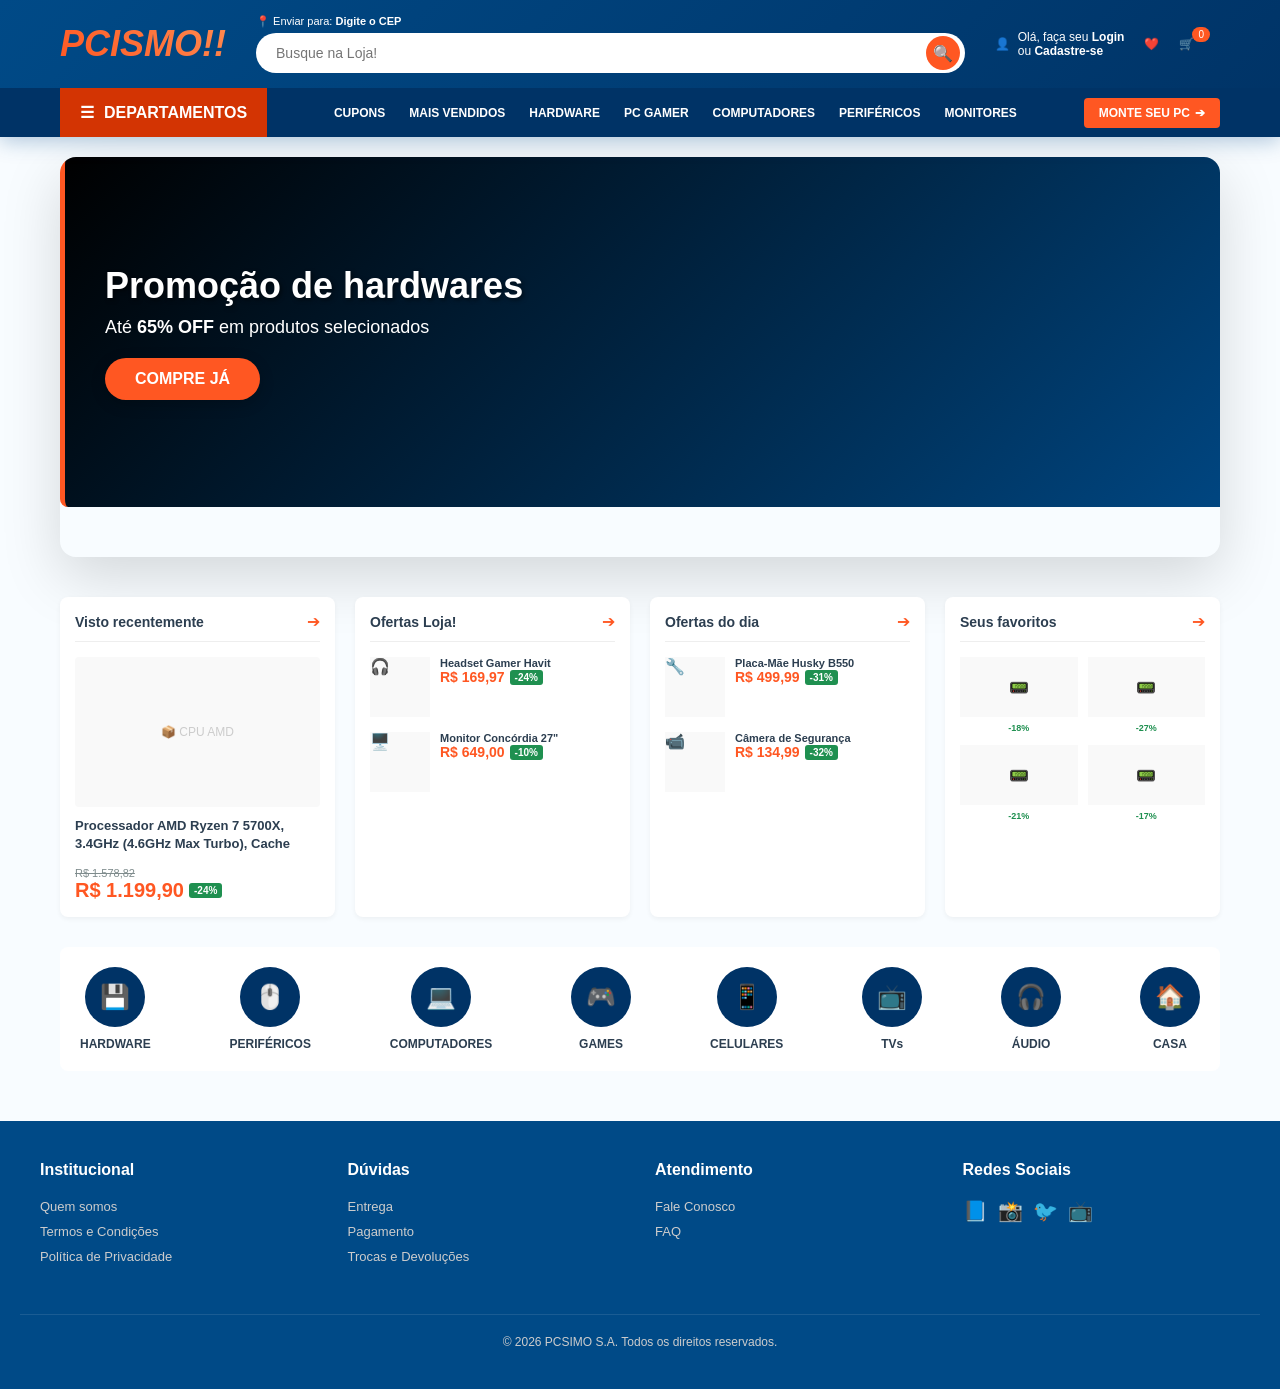
==== index.html @ 818007b2 "Organização de arrquivos nas pastas" ====
<!DOCTYPE html>
<html lang="pt-br">
<head>
    <meta charset="UTF-8">
    <meta name="viewport" content="width=device-width, initial-scale=1.0">
    <title> Loja PCISMO!|E-commerce de Tecnologia</title>
    <style>
    :root {
           --primary-red: #b81a05;
           --secondary-orange: #ff5722;
           --primary-blue: #004a87; 
           --dark-blue: #003366;
           --background-gray: #f8fcff;
           --white: #ffffff;
           --text-dark: #2c3e50;
           --text-light: #7f8c8d;
}

        * {
            margin: 0;
            padding: 0;
            box-sizing: border-box;
            font-family: Arial, sans-serif;
        }

        body {
            background-color: var(--background-gray);
            color: var(--text-dark);
        }

        header {
            background: linear-gradient(135deg, var(--primary-blue), var(--dark-blue));
            color: white;
            width: 100%;
            position: sticky; 
            top: 0;            
            z-index: 1000;    
            box-shadow: 0 4px 20px rgba(0,74,135,0.3);
            .top-bar {
            max-width: 1200px;
            margin: 0 auto;
            padding: 15px 20px;
            display: flex;
            align-items: center;
            justify-content: space-between;
        }

        .logo {
         font-size: 36px !important;  
         font-weight: 900;            
         font-style: italic;
         background: linear-gradient(45deg, var(--secondary-orange), #ff8a50);
         -webkit-background-clip: text;
         -webkit-text-fill-color: transparent;
         background-clip: text;
         text-shadow: none;
         text-decoration: none;
         flex-shrink: 0;
        }
        }

        .logo span {
            color: var(--secondary-orange);
        }

        .search-container {
            flex-grow: 1;
            margin: 0 30px;
            position: relative;
        }

        .cep-selector {
            font-size: 11px;
            margin-bottom: 5px;
            display: flex;
            align-items: center;
            gap: 5px;
        }

        .search-bar {
            width: 100%;
            height: 40px;
            border-radius: 20px;
            border: none;
            padding: 0 50px 0 20px;
            font-size: 14px;
        }

        .search-icon {
            position: absolute;
            right: 5px;
            bottom: 3px;
            background-color: var(--secondary-orange);
            width: 34px;
            height: 34px;
            border-radius: 50%;
            display: flex;
            align-items: center;
            justify-content: center;
            cursor: pointer;
        }

        .user-area {
            display: flex;
            align-items: center;
            gap: 20px;
        }

        .user-item {
            display: flex;
            align-items: center;
            gap: 8px;
            text-decoration: none;
            color: var(--white);
            font-size: 12px;
        }

        .user-item i {
            font-size: 20px;
        }

        .cart-badge {
            background-color: var(--secondary-orange);
            color: white;
            font-size: 10px;
            padding: 2px 6px;
            border-radius: 10px;
            position: relative;
            top: -10px;
            left: -10px;
        }

        /* NAVBAR */
        .navbar {
            background-color: var(--dark-blue);
            width: 100%;
        }

        .nav-content {
            max-width: 1200px;
            margin: 0 auto;
            display: flex;
            align-items: center;
            justify-content: space-between;
            padding: 0 20px;
        }

        .nav-links {
            display: flex;
            list-style: none;
            align-items: center;
        }

        .nav-links li a {
            color: var(--white);
            text-decoration: none;
            font-size: 12px;
            font-weight: bold;
            padding: 15px 12px;
            display: block;
            text-transform: uppercase;
        }

        .nav-links li a:hover {
            background-color: rgba(255, 255, 255, 0.1);
        }

        .btn-departments {
            background-color: #d33403;
            padding: 15px 20px;
            font-weight: bold;
            display: flex;
            align-items: center;
            gap: 10px;
            cursor: pointer;
        }

        .monte-pc {
            background-color: var(--secondary-orange);
            padding: 8px 15px;
            border-radius: 4px;
            font-size: 12px;
            font-weight: bold;
            color: white;
            text-decoration: none;
            display: flex;
            align-items: center;
            gap: 5px;
        }

        /* MAIN CONTENT */
        main {
            max-width: 1200px;
            margin: 20px auto;
            padding: 0 20px;
        }

        .hero-section {
        margin-bottom: 40px;
        border-radius: 16px;
        overflow: hidden;
        box-shadow: 0 20px 60px rgba(0,0,0,0.15);
        }

        .carousel-container {
        display: flex;
        width: calc(100% * 6 / 2);
        gap: 20px;
        height: 400px;
        animation: slideInfinite 30s infinite cubic-bezier(0.25, 0.46, 0.45, 0.94);
        }

       @keyframes slideInfinite {
       0%, 5% { transform: translateX(0); }
       25%, 30% { transform: translateX(-16.66%); }
       50%, 55% { transform: translateX(-33.33%); }
       75%, 80% { transform: translateX(-50%); }
       95%, 100% { transform: translateX(0); }
        }
        .banner {
            min-width: calc(50% - 10px);
            height: 350px;
            border-radius: 8px;
            overflow: hidden;
            position: relative;
            background-size: cover;
            background-position: center;
            display: flex;
            flex-direction: column;
            justify-content: center;
            padding: 40px;
            color: white;
            transition: transform 0.3s;
        }

        .banner:hover {
            transform: scale(1.01);
        }

        .banner-left {
            background: linear-gradient(135deg, #000000 0%, #0060b1 100%);
            border-left: 5px solid var(--secondary-orange);
        }

        .banner-right {
            background: linear-gradient(135deg, #004a87 0%, #000000 100%);
            border-left: 5px solid var(--white);
        }

        .banner-ninja {
            background: linear-gradient(135deg, #ff6500 0%, #ff8c00 100%);
        }

        .banner h2 {
            font-size: 36px;
            margin-bottom: 10px;
            text-shadow: 2px 2px 4px rgba(0, 0, 0, 0.5);
        }

        .banner p {
            font-size: 18px;
            margin-bottom: 20px;
        }

        .btn-banner {
            background-color: var(--secondary-orange);
            color: white;
            padding: 12px 30px;
            border-radius: 25px;
            text-decoration: none;
            font-weight: bold;
            width: fit-content;
            box-shadow: 0 4px 15px rgba(0, 0, 0, 0.2);
        }

        /* PRODUCT GRID */
        .product-grid {
            display: grid;
            grid-template-columns: repeat(4, 1fr);
            gap: 20px;
            margin-bottom: 30px;
        }

        .product-card {
            background-color: var(--white);
            border-radius: 8px;
            padding: 15px;
            box-shadow: 0 2px 5px rgba(0, 0, 0, 0.05);
            display: flex;
            flex-direction: column;
        }

        .card-header {
            display: flex;
            justify-content: space-between;
            align-items: center;
            margin-bottom: 15px;
            border-bottom: 1px solid #eee;
            padding-bottom: 10px;
        }

        .card-header h3 {
            font-size: 14px;
            color: var(--text-dark);
            font-weight: bold;
        }

        .product-img {
            width: 100%;
            height: 150px;
            background-color: #f9f9f9;
            margin-bottom: 10px;
            display: flex;
            align-items: center;
            justify-content: center;
            font-size: 12px;
            color: #ccc;
            border-radius: 4px;
        }

        .product-info h4 {
            font-size: 13px;
            margin-bottom: 10px;
            height: 40px;
            overflow: hidden;
            line-height: 1.4;
        }

        .price-container {
            margin-top: auto;
        }

        .old-price {
            font-size: 11px;
            color: var(--text-light);
            text-decoration: line-through;
        }

        .price {
            color: var(--secondary-orange);
            font-size: 20px;
            font-weight: bold;
            display: flex;
            align-items: center;
            gap: 5px;
        }

        .discount-tag {
            background-color: #1f9050;
            color: white;
            font-size: 10px;
            padding: 2px 5px;
            border-radius: 3px;
        }

        .grid-internal {
            display: grid;
            grid-template-columns: 1fr 1fr;
            gap: 10px;
        }

        .grid-item {
            text-align: center;
        }

        .grid-item img {
            width: 100%;
            height: 60px;
            background: #f9f9f9;
            object-fit: contain;
        }

        .grid-item .mini-discount {
            font-size: 9px;
            color: #1f9050;
            font-weight: bold;
        }

        /* CATEGORIES */
        .categories-nav {
            display: flex;
            justify-content: space-between;
            margin-bottom: 40px;
            background: white;
            padding: 20px;
            border-radius: 8px;
        }

        /* FOOTER */
        footer {
            background-color: var(--primary-blue);
            color: white;
            padding: 40px 20px;
            margin-top: 50px;
        }

        .footer-content {
            max-width: 1200px;
            margin: 0 auto;
            display: grid;
            grid-template-columns: repeat(4, 1fr);
            gap: 30px;
        }

        .footer-section h4 {
            margin-bottom: 20px;
            font-size: 16px;
        }

        .footer-section ul {
            list-style: none;
        }

        .footer-section ul li {
            margin-bottom: 10px;
            font-size: 13px;
        }

        .footer-section ul li a {
            color: #ccc;
            text-decoration: none;
        }

        .footer-bottom {
            text-align: center;
            margin-top: 40px;
            padding-top: 20px;
            border-top: 1px solid rgba(255, 255, 255, 0.1);
            font-size: 12px;
            color: #ccc;
        }

        .category-item {
            display: flex;
            flex-direction: column;
            align-items: center;
            gap: 10px;
            text-decoration: none;
            color: var(--text-dark);
            font-size: 12px;
            font-weight: bold;
        }

        .category-icon {
            width: 60px;
            height: 60px;
            background-color: var(--dark-blue);
            border-radius: 50%;
            display: flex;
            align-items: center;
            justify-content: center;
            color: white;
            font-size: 24px;
        }

        .icon-placeholder::before {
            content: '🔍';
        }

        .icon-user::before {
            content: '👤';
        }

        .icon-heart::before {
            content: '❤️';
        }

        .icon-cart::before {
            content: '🛒';
        }

        .icon-menu::before {
            content: '☰';
        }

        .icon-arrow::before {
            content: '➔';
        }
    </style>
</head>

<body>
    <header>
        <div class="top-bar"> <a href="#" class="logo">PCISMO!<span>!</span></a>
            <div class="search-container">
                <div class="cep-selector"> <span>📍 Enviar para: <b>Digite o CEP</b></span> </div> <input type="text"
                    class="search-bar" placeholder="Busque na Loja!">
                <div class="search-icon"> <span class="icon-placeholder"></span> </div>
            </div>
            <div class="user-area"> <a href="login.html" class="user-item"> <span class="icon-user"></span>
                    <div> <span>Olá, faça seu <b>Login</b></span><br> <span>ou <b>Cadastre-se</b></span> </div>
                </a> <a href="#" class="user-item"><span class="icon-heart"></span></a> <a href="#" class="user-item">
                    <span class="icon-cart"></span> <span class="cart-badge">0</span> </a> </div>
        </div>
        <nav class="navbar">
            <div class="nav-content">
                <div class="btn-departments"> <span class="icon-menu"></span> DEPARTAMENTOS </div>
                <ul class="nav-links">
                    <li><a href="#">CUPONS</a></li>
                    <li><a href="#">MAIS VENDIDOS</a></li>
                    <li><a href="#">HARDWARE</a></li>
                    <li><a href="#">PC GAMER</a></li>
                    <li><a href="#">COMPUTADORES</a></li>
                    <li><a href="#">PERIFÉRICOS</a></li>
                    <li><a href="#">MONITORES</a></li>
                </ul> <a href="#" class="monte-pc"> MONTE SEU PC <span class="icon-arrow"></span> </a>
            </div>
        </nav>
    </header>
    <main> <!-- HERO SECTION -->
        <section class="hero-section">
            <div class="carousel-container">
                <div class="banner banner-left">
                    <h2>Promoção de hardwares</h2>
                    <p>Até <b>65% OFF</b> em produtos selecionados</p> <a href="#" class="btn-banner">COMPRE JÁ</a>
                </div>
                <div class="banner banner-right">
                    <h2> Os melhores preços são aqui!</h2>
                    <p>exclusivos em nosso site!</p> <a href="#" class="btn-banner"
                        style="background-color: var(--primary-blue);">COMPRAR NA PRÉ-VENDA</a>
                </div>
                <div class="banner banner-ninja">
                    <h2>FESTIVAL DE CUPONS</h2>
                    <p>Vem resgatar os melhores descontos</p> <a href="#" class="btn-banner"
                        style="background-color: var(--primary-blue);">VEM RESGATAR</a>
                </div>
            </div>
        </section> <!-- PRODUCT GRID -->
        <section class="product-grid"> <!-- Card 1: Visto recentemente -->
            <div class="product-card">
                <div class="card-header">
                    <h3>Visto recentemente</h3> <span class="icon-arrow" style="color: var(--secondary-orange);"></span>
                </div>
                <div class="product-img">📦 CPU AMD</div>
                <div class="product-info">
                    <h4>Processador AMD Ryzen 7 5700X, 3.4GHz (4.6GHz Max Turbo), Cache 36MB, AM4</h4>
                    <div class="price-container">
                        <div class="old-price">R$ 1.578,82</div>
                        <div class="price">R$ 1.199,90 <span class="discount-tag">-24%</span></div>
                    </div>
                </div>
            </div> <!-- Card 2: Ofertas Loja! -->
            <div class="product-card">
                <div class="card-header">
                    <h3>Ofertas Loja!</h3> <span class="icon-arrow" style="color: var(--secondary-orange);"></span>
                </div>
                <div style="display: flex; gap: 10px; margin-bottom: 15px;">
                    <div style="width: 60px; height: 60px; background: #f9f9f9;">🎧</div>
                    <div>
                        <h4 style="font-size: 11px; margin: 0;">Headset Gamer Havit</h4>
                        <div class="price" style="font-size: 14px;">R$ 169,97 <span class="discount-tag">-24%</span>
                        </div>
                    </div>
                </div>
                <div style="display: flex; gap: 10px;">
                    <div style="width: 60px; height: 60px; background: #f9f9f9;">🖥️</div>
                    <div>
                        <h4 style="font-size: 11px; margin: 0;">Monitor Concórdia 27"</h4>
                        <div class="price" style="font-size: 14px;">R$ 649,00 <span class="discount-tag">-10%</span>
                        </div>
                    </div>
                </div>
            </div> <!-- Card 3: Ofertas do dia -->
            <div class="product-card">
                <div class="card-header">
                    <h3>Ofertas do dia</h3> <span class="icon-arrow" style="color: var(--secondary-orange);"></span>
                </div>
                <div style="display: flex; gap: 10px; margin-bottom: 15px;">
                    <div style="width: 60px; height: 60px; background: #f9f9f9;">🔧</div>
                    <div>
                        <h4 style="font-size: 11px; margin: 0;">Placa-Mãe Husky B550</h4>
                        <div class="price" style="font-size: 14px;">R$ 499,99 <span class="discount-tag">-31%</span>
                        </div>
                    </div>
                </div>
                <div style="display: flex; gap: 10px;">
                    <div style="width: 60px; height: 60px; background: #f9f9f9;">📹</div>
                    <div>
                        <h4 style="font-size: 11px; margin: 0;">Câmera de Segurança</h4>
                        <div class="price" style="font-size: 14px;">R$ 134,99 <span class="discount-tag">-32%</span>
                        </div>
                    </div>
                </div>
            </div> <!-- Card 4: Mais vendidos em Placa de Vídeo -->
            <div class="product-card">
                <div class="card-header">
                    <h3>Seus favoritos</h3> <span class="icon-arrow" style="color: var(--secondary-orange);"></span>
                </div>
                <div class="grid-internal">
                    <div class="grid-item">
                        <div
                            style="background: #f9f9f9; height: 60px; display: flex; align-items: center; justify-content: center;">
                            📟</div> <span class="mini-discount">-18%</span>
                    </div>
                    <div class="grid-item">
                        <div
                            style="background: #f9f9f9; height: 60px; display: flex; align-items: center; justify-content: center;">
                            📟</div> <span class="mini-discount">-27%</span>
                    </div>
                    <div class="grid-item">
                        <div
                            style="background: #f9f9f9; height: 60px; display: flex; align-items: center; justify-content: center;">
                            📟</div> <span class="mini-discount">-21%</span>
                    </div>
                    <div class="grid-item">
                        <div
                            style="background: #f9f9f9; height: 60px; display: flex; align-items: center; justify-content: center;">
                            📟</div> <span class="mini-discount">-17%</span>
                    </div>
                </div>
            </div>
        </section> <!-- CATEGORIES NAV -->
        <section class="categories-nav"> <a href="#" class="category-item">
                <div class="category-icon">💾</div> <span>HARDWARE</span>
            </a> <a href="#" class="category-item">
                <div class="category-icon">🖱️</div> <span>PERIFÉRICOS</span>
            </a> <a href="#" class="category-item">
                <div class="category-icon">💻</div> <span>COMPUTADORES</span>
            </a> <a href="#" class="category-item">
                <div class="category-icon">🎮</div> <span>GAMES</span>
            </a> <a href="#" class="category-item">
                <div class="category-icon">📱</div> <span>CELULARES</span>
            </a> <a href="#" class="category-item">
                <div class="category-icon">📺</div> <span>TVs</span>
            </a> <a href="#" class="category-item">
                <div class="category-icon">🎧</div> <span>ÁUDIO</span>
            </a> <a href="#" class="category-item">
                <div class="category-icon">🏠</div> <span>CASA</span>
            </a> </section>
    </main>
    <footer>
        <div class="footer-content">
            <div class="footer-section">
                <h4>Institucional</h4>
                <ul>
                    <li><a href="#">Quem somos</a></li>
                    <li><a href="#">Termos e Condições</a></li>
                    <li><a href="#">Política de Privacidade</a></li>
                </ul>
            </div>
            <div class="footer-section">
                <h4>Dúvidas</h4>
                <ul>
                    <li><a href="#">Entrega</a></li>
                    <li><a href="#">Pagamento</a></li>
                    <li><a href="#">Trocas e Devoluções</a></li>
                </ul>
            </div>
            <div class="footer-section">
                <h4>Atendimento</h4>
                <ul>
                    <li><a href="#">Fale Conosco</a></li>
                    <li><a href="#">FAQ</a></li>
                </ul>
            </div>
            <div class="footer-section">
                <h4>Redes Sociais</h4>
                <div style="display: flex; gap: 10px; font-size: 20px;"> <span>📘</span> <span>📸</span> <span>🐦</span>
                    <span>📺</span> </div>
            </div>
        </div>
        <div class="footer-bottom"> &copy; 2026 PCSIMO S.A. Todos os direitos reservados. </div>
    </footer>
</body>

</html>
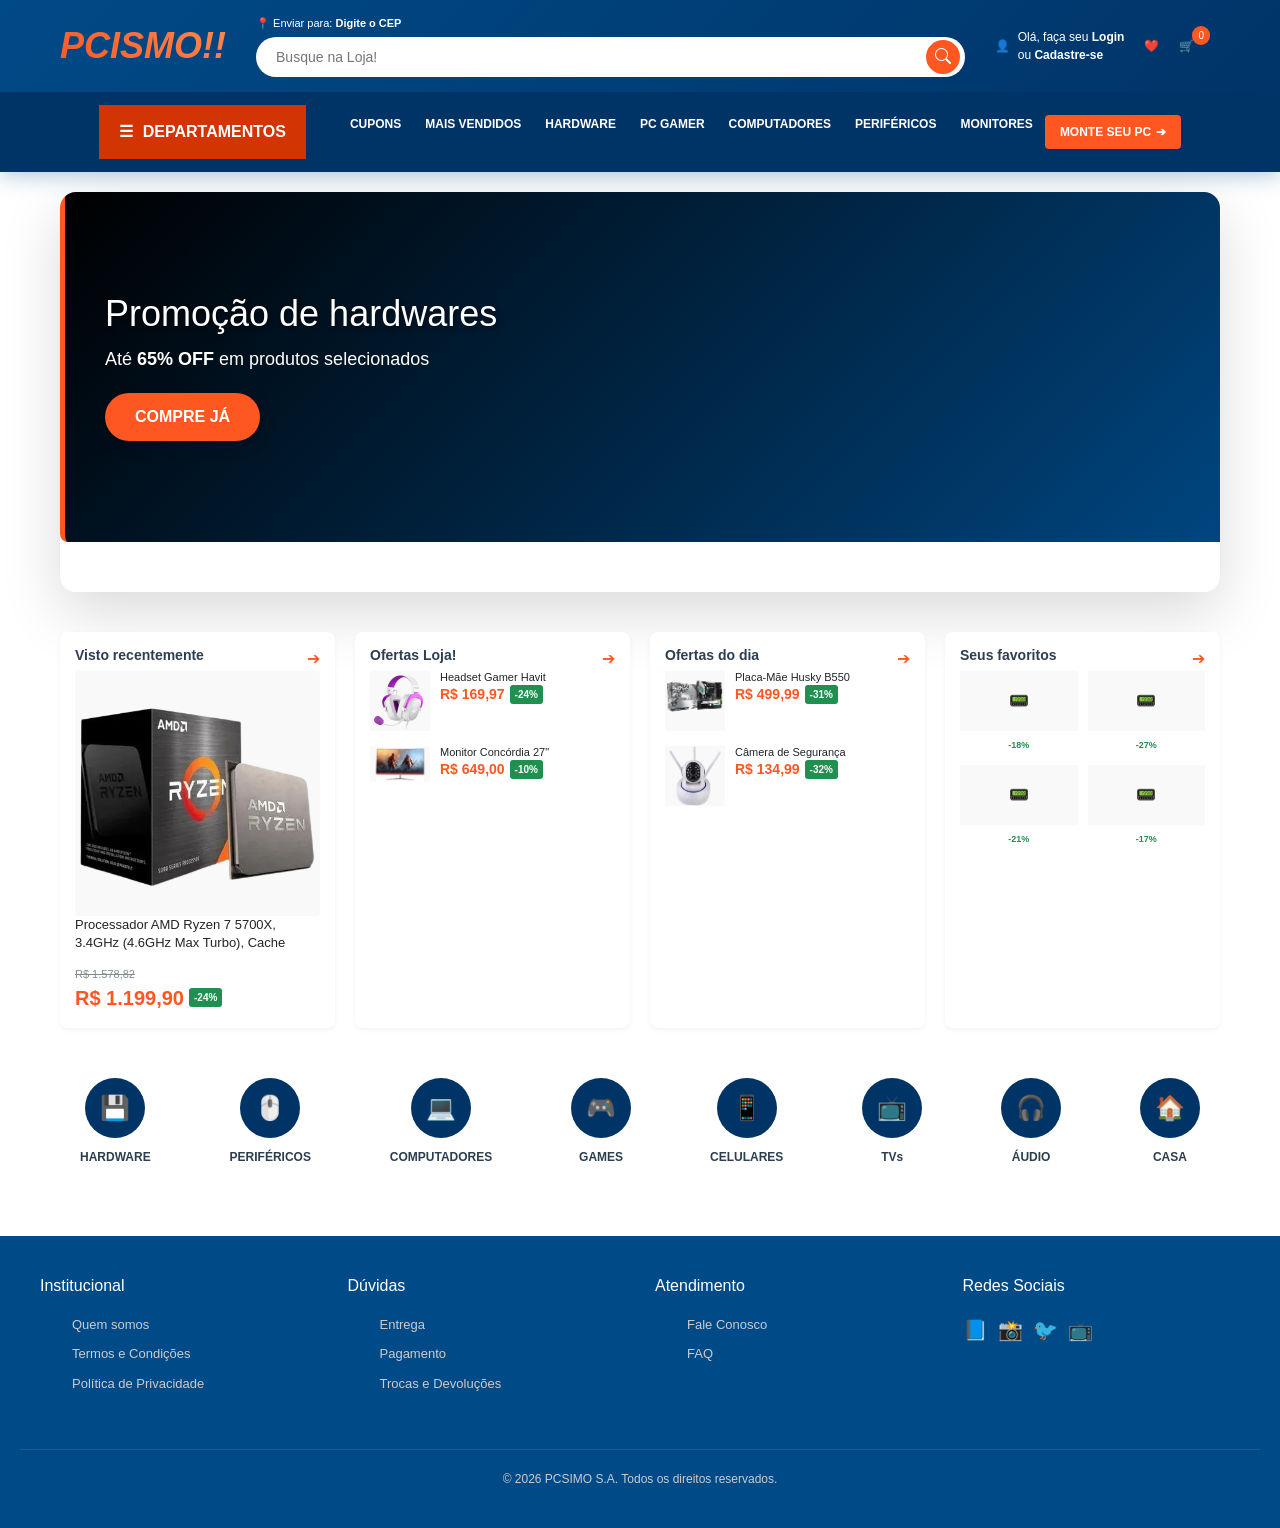
==== commit c7944d4b: "Removi os códigos CSS de dentro do HTML e coloquei em um aquivo próprio, adcionei imagens e ícones. " ====
--- a/index.html
+++ b/index.html
@@ -1,482 +1,14 @@
 <!DOCTYPE html>
 <html lang="pt-br">
+
 <head>
     <meta charset="UTF-8">
     <meta name="viewport" content="width=device-width, initial-scale=1.0">
     <title> Loja PCISMO!|E-commerce de Tecnologia</title>
-    <style>
-    :root {
-           --primary-red: #b81a05;
-           --secondary-orange: #ff5722;
-           --primary-blue: #004a87; 
-           --dark-blue: #003366;
-           --background-gray: #f8fcff;
-           --white: #ffffff;
-           --text-dark: #2c3e50;
-           --text-light: #7f8c8d;
-}
-
-        * {
-            margin: 0;
-            padding: 0;
-            box-sizing: border-box;
-            font-family: Arial, sans-serif;
-        }
-
-        body {
-            background-color: var(--background-gray);
-            color: var(--text-dark);
-        }
-
-        header {
-            background: linear-gradient(135deg, var(--primary-blue), var(--dark-blue));
-            color: white;
-            width: 100%;
-            position: sticky; 
-            top: 0;            
-            z-index: 1000;    
-            box-shadow: 0 4px 20px rgba(0,74,135,0.3);
-            .top-bar {
-            max-width: 1200px;
-            margin: 0 auto;
-            padding: 15px 20px;
-            display: flex;
-            align-items: center;
-            justify-content: space-between;
-        }
-
-        .logo {
-         font-size: 36px !important;  
-         font-weight: 900;            
-         font-style: italic;
-         background: linear-gradient(45deg, var(--secondary-orange), #ff8a50);
-         -webkit-background-clip: text;
-         -webkit-text-fill-color: transparent;
-         background-clip: text;
-         text-shadow: none;
-         text-decoration: none;
-         flex-shrink: 0;
-        }
-        }
-
-        .logo span {
-            color: var(--secondary-orange);
-        }
-
-        .search-container {
-            flex-grow: 1;
-            margin: 0 30px;
-            position: relative;
-        }
-
-        .cep-selector {
-            font-size: 11px;
-            margin-bottom: 5px;
-            display: flex;
-            align-items: center;
-            gap: 5px;
-        }
-
-        .search-bar {
-            width: 100%;
-            height: 40px;
-            border-radius: 20px;
-            border: none;
-            padding: 0 50px 0 20px;
-            font-size: 14px;
-        }
-
-        .search-icon {
-            position: absolute;
-            right: 5px;
-            bottom: 3px;
-            background-color: var(--secondary-orange);
-            width: 34px;
-            height: 34px;
-            border-radius: 50%;
-            display: flex;
-            align-items: center;
-            justify-content: center;
-            cursor: pointer;
-        }
-
-        .user-area {
-            display: flex;
-            align-items: center;
-            gap: 20px;
-        }
-
-        .user-item {
-            display: flex;
-            align-items: center;
-            gap: 8px;
-            text-decoration: none;
-            color: var(--white);
-            font-size: 12px;
-        }
-
-        .user-item i {
-            font-size: 20px;
-        }
-
-        .cart-badge {
-            background-color: var(--secondary-orange);
-            color: white;
-            font-size: 10px;
-            padding: 2px 6px;
-            border-radius: 10px;
-            position: relative;
-            top: -10px;
-            left: -10px;
-        }
-
-        /* NAVBAR */
-        .navbar {
-            background-color: var(--dark-blue);
-            width: 100%;
-        }
-
-        .nav-content {
-            max-width: 1200px;
-            margin: 0 auto;
-            display: flex;
-            align-items: center;
-            justify-content: space-between;
-            padding: 0 20px;
-        }
-
-        .nav-links {
-            display: flex;
-            list-style: none;
-            align-items: center;
-        }
-
-        .nav-links li a {
-            color: var(--white);
-            text-decoration: none;
-            font-size: 12px;
-            font-weight: bold;
-            padding: 15px 12px;
-            display: block;
-            text-transform: uppercase;
-        }
-
-        .nav-links li a:hover {
-            background-color: rgba(255, 255, 255, 0.1);
-        }
-
-        .btn-departments {
-            background-color: #d33403;
-            padding: 15px 20px;
-            font-weight: bold;
-            display: flex;
-            align-items: center;
-            gap: 10px;
-            cursor: pointer;
-        }
-
-        .monte-pc {
-            background-color: var(--secondary-orange);
-            padding: 8px 15px;
-            border-radius: 4px;
-            font-size: 12px;
-            font-weight: bold;
-            color: white;
-            text-decoration: none;
-            display: flex;
-            align-items: center;
-            gap: 5px;
-        }
-
-        /* MAIN CONTENT */
-        main {
-            max-width: 1200px;
-            margin: 20px auto;
-            padding: 0 20px;
-        }
-
-        .hero-section {
-        margin-bottom: 40px;
-        border-radius: 16px;
-        overflow: hidden;
-        box-shadow: 0 20px 60px rgba(0,0,0,0.15);
-        }
-
-        .carousel-container {
-        display: flex;
-        width: calc(100% * 6 / 2);
-        gap: 20px;
-        height: 400px;
-        animation: slideInfinite 30s infinite cubic-bezier(0.25, 0.46, 0.45, 0.94);
-        }
-
-       @keyframes slideInfinite {
-       0%, 5% { transform: translateX(0); }
-       25%, 30% { transform: translateX(-16.66%); }
-       50%, 55% { transform: translateX(-33.33%); }
-       75%, 80% { transform: translateX(-50%); }
-       95%, 100% { transform: translateX(0); }
-        }
-        .banner {
-            min-width: calc(50% - 10px);
-            height: 350px;
-            border-radius: 8px;
-            overflow: hidden;
-            position: relative;
-            background-size: cover;
-            background-position: center;
-            display: flex;
-            flex-direction: column;
-            justify-content: center;
-            padding: 40px;
-            color: white;
-            transition: transform 0.3s;
-        }
-
-        .banner:hover {
-            transform: scale(1.01);
-        }
-
-        .banner-left {
-            background: linear-gradient(135deg, #000000 0%, #0060b1 100%);
-            border-left: 5px solid var(--secondary-orange);
-        }
-
-        .banner-right {
-            background: linear-gradient(135deg, #004a87 0%, #000000 100%);
-            border-left: 5px solid var(--white);
-        }
-
-        .banner-ninja {
-            background: linear-gradient(135deg, #ff6500 0%, #ff8c00 100%);
-        }
-
-        .banner h2 {
-            font-size: 36px;
-            margin-bottom: 10px;
-            text-shadow: 2px 2px 4px rgba(0, 0, 0, 0.5);
-        }
-
-        .banner p {
-            font-size: 18px;
-            margin-bottom: 20px;
-        }
-
-        .btn-banner {
-            background-color: var(--secondary-orange);
-            color: white;
-            padding: 12px 30px;
-            border-radius: 25px;
-            text-decoration: none;
-            font-weight: bold;
-            width: fit-content;
-            box-shadow: 0 4px 15px rgba(0, 0, 0, 0.2);
-        }
-
-        /* PRODUCT GRID */
-        .product-grid {
-            display: grid;
-            grid-template-columns: repeat(4, 1fr);
-            gap: 20px;
-            margin-bottom: 30px;
-        }
-
-        .product-card {
-            background-color: var(--white);
-            border-radius: 8px;
-            padding: 15px;
-            box-shadow: 0 2px 5px rgba(0, 0, 0, 0.05);
-            display: flex;
-            flex-direction: column;
-        }
-
-        .card-header {
-            display: flex;
-            justify-content: space-between;
-            align-items: center;
-            margin-bottom: 15px;
-            border-bottom: 1px solid #eee;
-            padding-bottom: 10px;
-        }
-
-        .card-header h3 {
-            font-size: 14px;
-            color: var(--text-dark);
-            font-weight: bold;
-        }
-
-        .product-img {
-            width: 100%;
-            height: 150px;
-            background-color: #f9f9f9;
-            margin-bottom: 10px;
-            display: flex;
-            align-items: center;
-            justify-content: center;
-            font-size: 12px;
-            color: #ccc;
-            border-radius: 4px;
-        }
-
-        .product-info h4 {
-            font-size: 13px;
-            margin-bottom: 10px;
-            height: 40px;
-            overflow: hidden;
-            line-height: 1.4;
-        }
-
-        .price-container {
-            margin-top: auto;
-        }
-
-        .old-price {
-            font-size: 11px;
-            color: var(--text-light);
-            text-decoration: line-through;
-        }
-
-        .price {
-            color: var(--secondary-orange);
-            font-size: 20px;
-            font-weight: bold;
-            display: flex;
-            align-items: center;
-            gap: 5px;
-        }
-
-        .discount-tag {
-            background-color: #1f9050;
-            color: white;
-            font-size: 10px;
-            padding: 2px 5px;
-            border-radius: 3px;
-        }
-
-        .grid-internal {
-            display: grid;
-            grid-template-columns: 1fr 1fr;
-            gap: 10px;
-        }
-
-        .grid-item {
-            text-align: center;
-        }
-
-        .grid-item img {
-            width: 100%;
-            height: 60px;
-            background: #f9f9f9;
-            object-fit: contain;
-        }
-
-        .grid-item .mini-discount {
-            font-size: 9px;
-            color: #1f9050;
-            font-weight: bold;
-        }
-
-        /* CATEGORIES */
-        .categories-nav {
-            display: flex;
-            justify-content: space-between;
-            margin-bottom: 40px;
-            background: white;
-            padding: 20px;
-            border-radius: 8px;
-        }
-
-        /* FOOTER */
-        footer {
-            background-color: var(--primary-blue);
-            color: white;
-            padding: 40px 20px;
-            margin-top: 50px;
-        }
-
-        .footer-content {
-            max-width: 1200px;
-            margin: 0 auto;
-            display: grid;
-            grid-template-columns: repeat(4, 1fr);
-            gap: 30px;
-        }
-
-        .footer-section h4 {
-            margin-bottom: 20px;
-            font-size: 16px;
-        }
-
-        .footer-section ul {
-            list-style: none;
-        }
-
-        .footer-section ul li {
-            margin-bottom: 10px;
-            font-size: 13px;
-        }
-
-        .footer-section ul li a {
-            color: #ccc;
-            text-decoration: none;
-        }
-
-        .footer-bottom {
-            text-align: center;
-            margin-top: 40px;
-            padding-top: 20px;
-            border-top: 1px solid rgba(255, 255, 255, 0.1);
-            font-size: 12px;
-            color: #ccc;
-        }
-
-        .category-item {
-            display: flex;
-            flex-direction: column;
-            align-items: center;
-            gap: 10px;
-            text-decoration: none;
-            color: var(--text-dark);
-            font-size: 12px;
-            font-weight: bold;
-        }
-
-        .category-icon {
-            width: 60px;
-            height: 60px;
-            background-color: var(--dark-blue);
-            border-radius: 50%;
-            display: flex;
-            align-items: center;
-            justify-content: center;
-            color: white;
-            font-size: 24px;
-        }
-
-        .icon-placeholder::before {
-            content: '🔍';
-        }
-
-        .icon-user::before {
-            content: '👤';
-        }
-
-        .icon-heart::before {
-            content: '❤️';
-        }
-
-        .icon-cart::before {
-            content: '🛒';
-        }
-
-        .icon-menu::before {
-            content: '☰';
-        }
-
-        .icon-arrow::before {
-            content: '➔';
-        }
-    </style>
+    <link rel="stylesheet" href="CSS/estilo.css">
+    <link rel="stylesheet" href="https://cdn.jsdelivr.net/npm/bootstrap-icons@1.11.3/font/bootstrap-icons.min.css">
+    <link href="https://cdn.jsdelivr.net/npm/bootstrap@5.3.8/dist/css/bootstrap.min.css" rel="stylesheet"
+        integrity="sha384-sRIl4kxILFvY47J16cr9ZwB07vP4J8+LH7qKQnuqkuIAvNWLzeN8tE5YBujZqJLB" crossorigin="anonymous">
 </head>
 
 <body>
@@ -485,9 +17,9 @@
             <div class="search-container">
                 <div class="cep-selector"> <span>📍 Enviar para: <b>Digite o CEP</b></span> </div> <input type="text"
                     class="search-bar" placeholder="Busque na Loja!">
-                <div class="search-icon"> <span class="icon-placeholder"></span> </div>
-            </div>
-            <div class="user-area"> <a href="login.html" class="user-item"> <span class="icon-user"></span>
+                <div class="search-icon"> <i class="bi bi-search"></i> </div>
+            </div>
+            <div class="user-area"> <a href="/pages/login.html" class="user-item"> <span class="icon-user"></span>
                     <div> <span>Olá, faça seu <b>Login</b></span><br> <span>ou <b>Cadastre-se</b></span> </div>
                 </a> <a href="#" class="user-item"><span class="icon-heart"></span></a> <a href="#" class="user-item">
                     <span class="icon-cart"></span> <span class="cart-badge">0</span> </a> </div>
@@ -531,7 +63,9 @@
                 <div class="card-header">
                     <h3>Visto recentemente</h3> <span class="icon-arrow" style="color: var(--secondary-orange);"></span>
                 </div>
-                <div class="product-img">📦 CPU AMD</div>
+                <div class="product-img">
+                    <img src="./MEDIA/Processador.webp" />
+                </div>
                 <div class="product-info">
                     <h4>Processador AMD Ryzen 7 5700X, 3.4GHz (4.6GHz Max Turbo), Cache 36MB, AM4</h4>
                     <div class="price-container">
@@ -545,7 +79,9 @@
                     <h3>Ofertas Loja!</h3> <span class="icon-arrow" style="color: var(--secondary-orange);"></span>
                 </div>
                 <div style="display: flex; gap: 10px; margin-bottom: 15px;">
-                    <div style="width: 60px; height: 60px; background: #f9f9f9;">🎧</div>
+                    <div style="width: 60px; background: #f9f9f9;">
+                        <img class="item-img" src="/MEDIA/Headset Havit.webp" />
+                    </div>
                     <div>
                         <h4 style="font-size: 11px; margin: 0;">Headset Gamer Havit</h4>
                         <div class="price" style="font-size: 14px;">R$ 169,97 <span class="discount-tag">-24%</span>
@@ -553,7 +89,9 @@
                     </div>
                 </div>
                 <div style="display: flex; gap: 10px;">
-                    <div style="width: 60px; height: 60px; background: #f9f9f9;">🖥️</div>
+                    <div style="width: 60px; background: #f9f9f9;">
+                        <img class="item-img" src="/MEDIA/Monitor Concordia.png" />
+                    </div>
                     <div>
                         <h4 style="font-size: 11px; margin: 0;">Monitor Concórdia 27"</h4>
                         <div class="price" style="font-size: 14px;">R$ 649,00 <span class="discount-tag">-10%</span>
@@ -566,7 +104,9 @@
                     <h3>Ofertas do dia</h3> <span class="icon-arrow" style="color: var(--secondary-orange);"></span>
                 </div>
                 <div style="display: flex; gap: 10px; margin-bottom: 15px;">
-                    <div style="width: 60px; height: 60px; background: #f9f9f9;">🔧</div>
+                    <div style="width: 60px; height: 60px; background: #f9f9f9;">
+                         <img class="item-img" src="/MEDIA/Placa mãe.webp" />
+                    </div>
                     <div>
                         <h4 style="font-size: 11px; margin: 0;">Placa-Mãe Husky B550</h4>
                         <div class="price" style="font-size: 14px;">R$ 499,99 <span class="discount-tag">-31%</span>
@@ -574,7 +114,9 @@
                     </div>
                 </div>
                 <div style="display: flex; gap: 10px;">
-                    <div style="width: 60px; height: 60px; background: #f9f9f9;">📹</div>
+                    <div style="width: 60px; height: 60px; background: #f9f9f9;">
+                        <img class="item-img" src="/MEDIA/camera de segurança.avif" />
+                    </div>
                     <div>
                         <h4 style="font-size: 11px; margin: 0;">Câmera de Segurança</h4>
                         <div class="price" style="font-size: 14px;">R$ 134,99 <span class="discount-tag">-32%</span>
@@ -656,11 +198,15 @@
             <div class="footer-section">
                 <h4>Redes Sociais</h4>
                 <div style="display: flex; gap: 10px; font-size: 20px;"> <span>📘</span> <span>📸</span> <span>🐦</span>
-                    <span>📺</span> </div>
+                    <span>📺</span>
+                </div>
             </div>
         </div>
         <div class="footer-bottom"> &copy; 2026 PCSIMO S.A. Todos os direitos reservados. </div>
     </footer>
+    <script src="https://cdn.jsdelivr.net/npm/bootstrap@5.3.8/dist/js/bootstrap.bundle.min.js"
+        integrity="sha384-FKyoEForCGlyvwx9Hj09JcYn3nv7wiPVlz7YYwJrWVcXK/BmnVDxM+D2scQbITxI"
+        crossorigin="anonymous"></script>
 </body>
 
 </html>
--- a/CSS/estilo.css
+++ b/CSS/estilo.css
@@ -0,0 +1,501 @@
+:root {
+    --primary-red: #b81a05;
+    --secondary-orange: #ff5722;
+    --primary-blue: #004a87;
+    --dark-blue: #003366;
+    --background-gray: #f8fcff;
+    --white: #ffffff;
+    --text-dark: #2c3e50;
+    --text-light: #7f8c8d;
+}
+
+* {
+    margin: 0;
+    padding: 0;
+    box-sizing: border-box;
+    font-family: Arial, sans-serif;
+}
+
+body {
+    background-color: var(--background-gray);
+    color: var(--text-dark);
+}
+
+header {
+    background: linear-gradient(135deg, var(--primary-blue), var(--dark-blue));
+    color: white;
+    width: 100%;
+    position: sticky;
+    top: 0;
+    z-index: 1000;
+    box-shadow: 0 4px 20px rgba(0, 74, 135, 0.3);
+
+    .top-bar {
+        max-width: 1200px;
+        margin: 0 auto;
+        padding: 15px 20px;
+        display: flex;
+        align-items: center;
+        justify-content: space-between;
+    }
+
+    .logo {
+        font-size: 36px !important;
+        font-weight: 900;
+        font-style: italic;
+        background: linear-gradient(45deg, var(--secondary-orange), #ff8a50);
+        -webkit-background-clip: text;
+        -webkit-text-fill-color: transparent;
+        background-clip: text;
+        text-shadow: none;
+        text-decoration: none;
+        flex-shrink: 0;
+    }
+}
+
+.logo span {
+    color: var(--secondary-orange);
+}
+
+.search-container {
+    flex-grow: 1;
+    margin: 0 30px;
+    position: relative;
+}
+
+.cep-selector {
+    font-size: 11px;
+    margin-bottom: 5px;
+    display: flex;
+    align-items: center;
+    gap: 5px;
+}
+
+.search-bar {
+    width: 100%;
+    height: 40px;
+    border-radius: 20px;
+    border: none;
+    padding: 0 50px 0 20px;
+    font-size: 14px;
+}
+
+.search-icon {
+    position: absolute;
+    right: 5px;
+    bottom: 3px;
+    background-color: var(--secondary-orange);
+    width: 34px;
+    height: 34px;
+    border-radius: 50%;
+    display: flex;
+    align-items: center;
+    justify-content: center;
+    cursor: pointer;
+}
+
+.user-area {
+    display: flex;
+    align-items: center;
+    gap: 20px;
+}
+
+.user-item {
+    display: flex;
+    align-items: center;
+    gap: 8px;
+    text-decoration: none;
+    color: var(--white);
+    font-size: 12px;
+}
+
+.user-item i {
+    font-size: 20px;
+}
+
+.cart-badge {
+    background-color: var(--secondary-orange);
+    color: white;
+    font-size: 10px;
+    padding: 2px 6px;
+    border-radius: 10px;
+    position: relative;
+    top: -10px;
+    left: -10px;
+}
+
+/* NAVBAR */
+.navbar {
+    background-color: var(--dark-blue);
+    width: 100%;
+}
+
+.nav-content {
+    max-width: 1200px;
+    margin: 0 auto;
+    display: flex;
+    align-items: center;
+    justify-content: space-between;
+    padding: 0 20px;
+}
+
+.nav-links {
+    display: flex;
+    list-style: none;
+    align-items: center;
+}
+
+.nav-links li a {
+    color: var(--white);
+    text-decoration: none;
+    font-size: 12px;
+    font-weight: bold;
+    padding: 15px 12px;
+    display: block;
+    text-transform: uppercase;
+}
+
+.nav-links li a:hover {
+    background-color: rgba(255, 255, 255, 0.1);
+}
+
+.btn-departments {
+    background-color: #d33403;
+    padding: 15px 20px;
+    font-weight: bold;
+    display: flex;
+    align-items: center;
+    gap: 10px;
+    cursor: pointer;
+}
+
+.monte-pc {
+    background-color: var(--secondary-orange);
+    padding: 8px 15px;
+    border-radius: 4px;
+    font-size: 12px;
+    font-weight: bold;
+    color: white;
+    text-decoration: none;
+    display: flex;
+    align-items: center;
+    gap: 5px;
+}
+
+/* MAIN CONTENT */
+main {
+    max-width: 1200px;
+    margin: 20px auto;
+    padding: 0 20px;
+}
+
+.hero-section {
+    margin-bottom: 40px;
+    border-radius: 16px;
+    overflow: hidden;
+    box-shadow: 0 20px 60px rgba(0, 0, 0, 0.15);
+}
+
+.carousel-container {
+    display: flex;
+    width: calc(100% * 6 / 2);
+    gap: 20px;
+    height: 400px;
+    animation: slideInfinite 30s infinite cubic-bezier(0.25, 0.46, 0.45, 0.94);
+}
+
+@keyframes slideInfinite {
+
+    0%,
+    5% {
+        transform: translateX(0);
+    }
+
+    25%,
+    30% {
+        transform: translateX(-16.66%);
+    }
+
+    50%,
+    55% {
+        transform: translateX(-33.33%);
+    }
+
+    75%,
+    80% {
+        transform: translateX(-50%);
+    }
+
+    95%,
+    100% {
+        transform: translateX(0);
+    }
+}
+
+.banner {
+    min-width: calc(50% - 10px);
+    height: 350px;
+    border-radius: 8px;
+    overflow: hidden;
+    position: relative;
+    background-size: cover;
+    background-position: center;
+    display: flex;
+    flex-direction: column;
+    justify-content: center;
+    padding: 40px;
+    color: white;
+    transition: transform 0.3s;
+}
+
+.banner:hover {
+    transform: scale(1.01);
+}
+
+.banner-left {
+    background: linear-gradient(135deg, #000000 0%, #0060b1 100%);
+    border-left: 5px solid var(--secondary-orange);
+}
+
+.banner-right {
+    background: linear-gradient(135deg, #004a87 0%, #000000 100%);
+    border-left: 5px solid var(--white);
+}
+
+.banner-ninja {
+    background: linear-gradient(135deg, #ff6500 0%, #ff8c00 100%);
+}
+
+.banner h2 {
+    font-size: 36px;
+    margin-bottom: 10px;
+    text-shadow: 2px 2px 4px rgba(0, 0, 0, 0.5);
+}
+
+.banner p {
+    font-size: 18px;
+    margin-bottom: 20px;
+}
+
+.btn-banner {
+    background-color: var(--secondary-orange);
+    color: white;
+    padding: 12px 30px;
+    border-radius: 25px;
+    text-decoration: none;
+    font-weight: bold;
+    width: fit-content;
+    box-shadow: 0 4px 15px rgba(0, 0, 0, 0.2);
+}
+
+/* PRODUCT GRID */
+.product-grid {
+    display: grid;
+    grid-template-columns: repeat(4, 1fr);
+    gap: 20px;
+    margin-bottom: 30px;
+}
+
+.product-card {
+    background-color: var(--white);
+    border-radius: 8px;
+    padding: 15px;
+    box-shadow: 0 2px 5px rgba(0, 0, 0, 0.05);
+    display: flex;
+    flex-direction: column;
+}
+
+.card-header {
+    display: flex;
+    justify-content: space-between;
+    align-items: center;
+    margin-bottom: 15px;
+    border-bottom: 1px solid #eee;
+    padding-bottom: 10px;
+}
+
+.card-header h3 {
+    font-size: 14px;
+    color: var(--text-dark);
+    font-weight: bold;
+}
+
+.product-img {
+    width: 100%;
+    background-color: #f9f9f9;
+    display: flex;
+    align-items: center;
+    justify-content: center;
+    font-size: 12px;
+    color: #ccc;
+    border-radius: 4px;
+}
+
+.product-img img {
+    width: 100%;
+    max-width: 300px;
+}
+
+.product-info h4 {
+    font-size: 13px;
+    margin-bottom: 10px;
+    height: 40px;
+    overflow: hidden;
+    line-height: 1.4;
+}
+
+.price-container {
+    margin-top: auto;
+}
+
+.old-price {
+    font-size: 11px;
+    color: var(--text-light);
+    text-decoration: line-through;
+}
+
+.price {
+    color: var(--secondary-orange);
+    font-size: 20px;
+    font-weight: bold;
+    display: flex;
+    align-items: center;
+    gap: 5px;
+}
+
+.discount-tag {
+    background-color: #1f9050;
+    color: white;
+    font-size: 10px;
+    padding: 2px 5px;
+    border-radius: 3px;
+}
+
+.grid-internal {
+    display: grid;
+    grid-template-columns: 1fr 1fr;
+    gap: 10px;
+}
+
+.grid-item {
+    text-align: center;
+}
+
+.grid-item img {
+    width: 100%;
+    height: 60px;
+    background: #f9f9f9;
+    object-fit: contain;
+}
+
+.grid-item .mini-discount {
+    font-size: 9px;
+    color: #1f9050;
+    font-weight: bold;
+}
+
+/* CATEGORIES */
+.categories-nav {
+    display: flex;
+    justify-content: space-between;
+    margin-bottom: 40px;
+    background: white;
+    padding: 20px;
+    border-radius: 8px;
+}
+
+/* FOOTER */
+footer {
+    background-color: var(--primary-blue);
+    color: white;
+    padding: 40px 20px;
+    margin-top: 50px;
+}
+
+.footer-content {
+    max-width: 1200px;
+    margin: 0 auto;
+    display: grid;
+    grid-template-columns: repeat(4, 1fr);
+    gap: 30px;
+}
+
+.footer-section h4 {
+    margin-bottom: 20px;
+    font-size: 16px;
+}
+
+.footer-section ul {
+    list-style: none;
+}
+
+.footer-section ul li {
+    margin-bottom: 10px;
+    font-size: 13px;
+}
+
+.footer-section ul li a {
+    color: #ccc;
+    text-decoration: none;
+}
+
+.footer-bottom {
+    text-align: center;
+    margin-top: 40px;
+    padding-top: 20px;
+    border-top: 1px solid rgba(255, 255, 255, 0.1);
+    font-size: 12px;
+    color: #ccc;
+}
+
+.category-item {
+    display: flex;
+    flex-direction: column;
+    align-items: center;
+    gap: 10px;
+    text-decoration: none;
+    color: var(--text-dark);
+    font-size: 12px;
+    font-weight: bold;
+}
+
+.category-icon {
+    width: 60px;
+    height: 60px;
+    background-color: var(--dark-blue);
+    border-radius: 50%;
+    display: flex;
+    align-items: center;
+    justify-content: center;
+    color: white;
+    font-size: 24px;
+}
+
+.icon-placeholder::before {
+    content: '🔍';
+}
+
+.icon-user::before {
+    content: '👤';
+}
+
+.icon-heart::before {
+    content: '❤️';
+}
+
+.icon-cart::before {
+    content: '🛒';
+}
+
+.icon-menu::before {
+    content: '☰';
+}
+
+.icon-arrow::before {
+    content: '➔';
+}
+
+.item-img {
+    width: 100%;
+    max-width: 220px;
+}
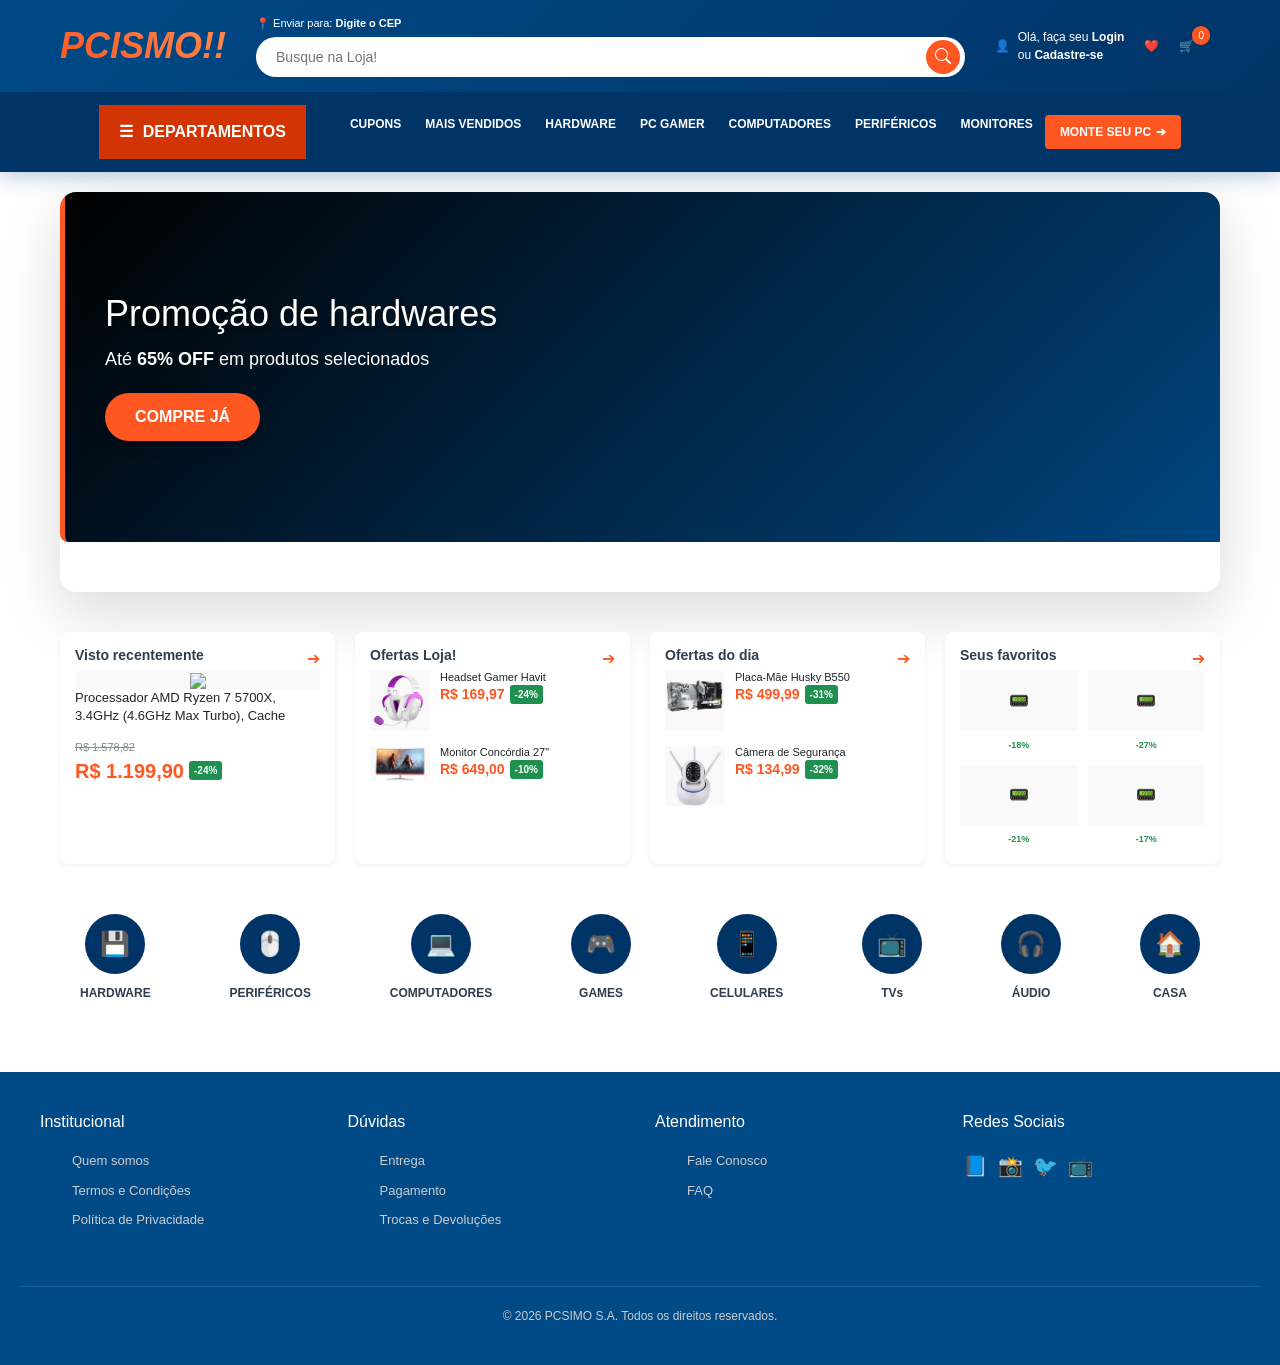
==== commit fb45563e: "''''" ====
--- a/index.html
+++ b/index.html
@@ -64,7 +64,9 @@
                     <h3>Visto recentemente</h3> <span class="icon-arrow" style="color: var(--secondary-orange);"></span>
                 </div>
                 <div class="product-img">
-                    <img src="./MEDIA/Processador.webp" />
+                    <a href="pages/produto-processador.html">
+                        <img src="./MíDIA/Processador.webp"/>
+                    </a>
                 </div>
                 <div class="product-info">
                     <h4>Processador AMD Ryzen 7 5700X, 3.4GHz (4.6GHz Max Turbo), Cache 36MB, AM4</h4>
@@ -80,7 +82,9 @@
                 </div>
                 <div style="display: flex; gap: 10px; margin-bottom: 15px;">
                     <div style="width: 60px; background: #f9f9f9;">
-                        <img class="item-img" src="/MEDIA/Headset Havit.webp" />
+                        <a href="pages/produto-headset.html">
+                            <img class="item-img" src="/MÍDIA/Headset Havit.webp" />
+                        </a>
                     </div>
                     <div>
                         <h4 style="font-size: 11px; margin: 0;">Headset Gamer Havit</h4>
@@ -90,7 +94,9 @@
                 </div>
                 <div style="display: flex; gap: 10px;">
                     <div style="width: 60px; background: #f9f9f9;">
-                        <img class="item-img" src="/MEDIA/Monitor Concordia.png" />
+                        <a href="pages/produto-monitor.html"> 
+                         <img class="item-img" src="/MÍDIA/Monitor Concordia.png" />
+                        </a>
                     </div>
                     <div>
                         <h4 style="font-size: 11px; margin: 0;">Monitor Concórdia 27"</h4>
@@ -105,7 +111,9 @@
                 </div>
                 <div style="display: flex; gap: 10px; margin-bottom: 15px;">
                     <div style="width: 60px; height: 60px; background: #f9f9f9;">
-                         <img class="item-img" src="/MEDIA/Placa mãe.webp" />
+                        <a href="pages/produto-placamae.html">
+                            <img class="item-img" src="/MÍDIA/Placa mãe.webp" />
+                        </a>
                     </div>
                     <div>
                         <h4 style="font-size: 11px; margin: 0;">Placa-Mãe Husky B550</h4>
@@ -115,7 +123,9 @@
                 </div>
                 <div style="display: flex; gap: 10px;">
                     <div style="width: 60px; height: 60px; background: #f9f9f9;">
-                        <img class="item-img" src="/MEDIA/camera de segurança.avif" />
+                        <a href="pages/produto-camera.html">
+                         <img class="item-img" src="/MÍDIA/camera de segurança.avif" />
+                        </a>
                     </div>
                     <div>
                         <h4 style="font-size: 11px; margin: 0;">Câmera de Segurança</h4>
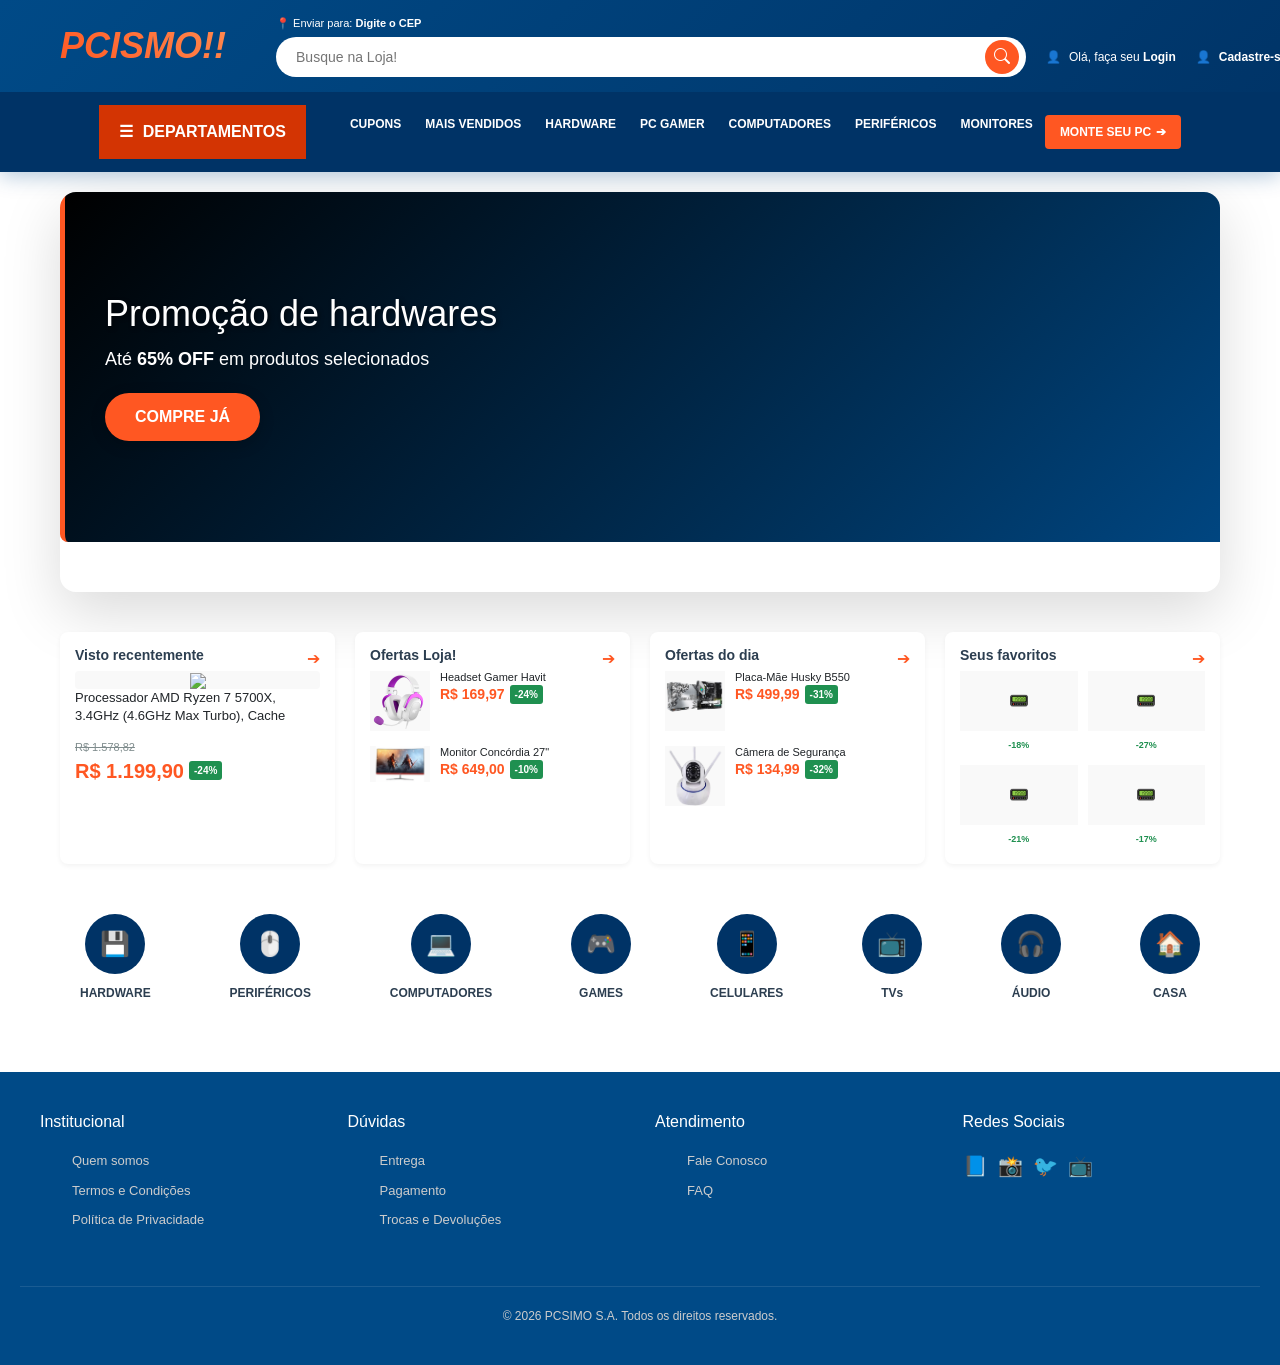
==== commit 89dc9f49: "Correção dos tamanhos de barra de pesquisa e icone da mesma, correção de posição dos botões de cadas" ====
--- a/index.html
+++ b/index.html
@@ -13,34 +13,53 @@
 
 <body>
     <header>
-        <div class="top-bar"> <a href="#" class="logo">PCISMO!<span>!</span></a>
-            <div class="search-container">
-                <div class="cep-selector"> <span>📍 Enviar para: <b>Digite o CEP</b></span> </div> <input type="text"
-                    class="search-bar" placeholder="Busque na Loja!">
-                <div class="search-icon"> <i class="bi bi-search"></i> </div>
-            </div>
-            <div class="user-area"> <a href="/pages/login.html" class="user-item"> <span class="icon-user"></span>
-                    <div> <span>Olá, faça seu <b>Login</b></span><br> <span>ou <b>Cadastre-se</b></span> </div>
-                </a> <a href="#" class="user-item"><span class="icon-heart"></span></a> <a href="#" class="user-item">
-                    <span class="icon-cart"></span> <span class="cart-badge">0</span> </a> </div>
+    <div class="top-bar">
+        <a href="#" class="logo">PCISMO!<span>!</span></a>
+
+        <div class="search-container">
+            <div class="cep-selector">
+                <span>📍 Enviar para: <b>Digite o CEP</b></span>
+            </div>
+            <div class="search-wrapper">
+                <input type="text" class="search-bar" placeholder="Busque na Loja!">
+                <div class="search-icon">
+                    <i class="bi bi-search"></i>
+                </div>
+                <div class="user-area">
+                    <a href="pages/login.html" class="user-item">
+                        <span class="icon-user"></span>
+                        <div><span>Olá, faça seu <b>Login</b></span></div>
+                    </a>
+                    <a href="pages/cadastro.html" class="user-item">
+                        <span class="icon-user"></span>
+                        <div><span><b>Cadastre-se</b></span></div>
+                    </a>
+                </div>
+            </div>
         </div>
-        <nav class="navbar">
-            <div class="nav-content">
-                <div class="btn-departments"> <span class="icon-menu"></span> DEPARTAMENTOS </div>
-                <ul class="nav-links">
-                    <li><a href="#">CUPONS</a></li>
-                    <li><a href="#">MAIS VENDIDOS</a></li>
-                    <li><a href="#">HARDWARE</a></li>
-                    <li><a href="#">PC GAMER</a></li>
-                    <li><a href="#">COMPUTADORES</a></li>
-                    <li><a href="#">PERIFÉRICOS</a></li>
-                    <li><a href="#">MONITORES</a></li>
-                </ul> <a href="#" class="monte-pc"> MONTE SEU PC <span class="icon-arrow"></span> </a>
-            </div>
-        </nav>
-    </header>
-    <main> <!-- HERO SECTION -->
-        <section class="hero-section">
+    </div>
+
+    <nav class="navbar">
+        <div class="nav-content">
+            <div class="btn-departments">
+                <span class="icon-menu"></span> DEPARTAMENTOS
+            </div>
+            <ul class="nav-links">
+                <li><a href="#">CUPONS</a></li>
+                <li><a href="#">MAIS VENDIDOS</a></li>
+                <li><a href="#">HARDWARE</a></li>
+                <li><a href="#">PC GAMER</a></li>
+                <li><a href="#">COMPUTADORES</a></li>
+                <li><a href="#">PERIFÉRICOS</a></li>
+                <li><a href="#">MONITORES</a></li>
+            </ul>
+            <a href="#" class="monte-pc">
+                MONTE SEU PC <span class="icon-arrow"></span>
+            </a>
+        </div>
+    </nav>
+</header>
+    <main> <section class="hero-section">
             <div class="carousel-container">
                 <div class="banner banner-left">
                     <h2>Promoção de hardwares</h2>
@@ -57,9 +76,7 @@
                         style="background-color: var(--primary-blue);">VEM RESGATAR</a>
                 </div>
             </div>
-        </section> <!-- PRODUCT GRID -->
-        <section class="product-grid"> <!-- Card 1: Visto recentemente -->
-            <div class="product-card">
+        </section> <section class="product-grid"> <div class="product-card">
                 <div class="card-header">
                     <h3>Visto recentemente</h3> <span class="icon-arrow" style="color: var(--secondary-orange);"></span>
                 </div>
@@ -75,15 +92,14 @@
                         <div class="price">R$ 1.199,90 <span class="discount-tag">-24%</span></div>
                     </div>
                 </div>
-            </div> <!-- Card 2: Ofertas Loja! -->
-            <div class="product-card">
+            </div> <div class="product-card">
                 <div class="card-header">
                     <h3>Ofertas Loja!</h3> <span class="icon-arrow" style="color: var(--secondary-orange);"></span>
                 </div>
                 <div style="display: flex; gap: 10px; margin-bottom: 15px;">
                     <div style="width: 60px; background: #f9f9f9;">
                         <a href="pages/produto-headset.html">
-                            <img class="item-img" src="/MÍDIA/Headset Havit.webp" />
+                            <img class="item-img" src="./MÍDIA/Headset Havit.webp" />
                         </a>
                     </div>
                     <div>
@@ -95,7 +111,7 @@
                 <div style="display: flex; gap: 10px;">
                     <div style="width: 60px; background: #f9f9f9;">
                         <a href="pages/produto-monitor.html"> 
-                         <img class="item-img" src="/MÍDIA/Monitor Concordia.png" />
+                         <img class="item-img" src="./MÍDIA/Monitor Concordia.png" />
                         </a>
                     </div>
                     <div>
@@ -104,15 +120,14 @@
                         </div>
                     </div>
                 </div>
-            </div> <!-- Card 3: Ofertas do dia -->
-            <div class="product-card">
+            </div> <div class="product-card">
                 <div class="card-header">
                     <h3>Ofertas do dia</h3> <span class="icon-arrow" style="color: var(--secondary-orange);"></span>
                 </div>
                 <div style="display: flex; gap: 10px; margin-bottom: 15px;">
                     <div style="width: 60px; height: 60px; background: #f9f9f9;">
                         <a href="pages/produto-placamae.html">
-                            <img class="item-img" src="/MÍDIA/Placa mãe.webp" />
+                            <img class="item-img" src="./MÍDIA/Placa mãe.webp" />
                         </a>
                     </div>
                     <div>
@@ -124,7 +139,7 @@
                 <div style="display: flex; gap: 10px;">
                     <div style="width: 60px; height: 60px; background: #f9f9f9;">
                         <a href="pages/produto-camera.html">
-                         <img class="item-img" src="/MÍDIA/camera de segurança.avif" />
+                         <img class="item-img" src="./MÍDIA/camera de segurança.avif" />
                         </a>
                     </div>
                     <div>
@@ -133,8 +148,7 @@
                         </div>
                     </div>
                 </div>
-            </div> <!-- Card 4: Mais vendidos em Placa de Vídeo -->
-            <div class="product-card">
+            </div> <div class="product-card">
                 <div class="card-header">
                     <h3>Seus favoritos</h3> <span class="icon-arrow" style="color: var(--secondary-orange);"></span>
                 </div>
@@ -161,8 +175,7 @@
                     </div>
                 </div>
             </div>
-        </section> <!-- CATEGORIES NAV -->
-        <section class="categories-nav"> <a href="#" class="category-item">
+        </section> <section class="categories-nav"> <a href="#" class="category-item">
                 <div class="category-icon">💾</div> <span>HARDWARE</span>
             </a> <a href="#" class="category-item">
                 <div class="category-icon">🖱️</div> <span>PERIFÉRICOS</span>
--- a/CSS/estilo.css
+++ b/CSS/estilo.css
@@ -30,18 +30,18 @@
     z-index: 1000;
     box-shadow: 0 4px 20px rgba(0, 74, 135, 0.3);
 
-    .top-bar {
-        max-width: 1200px;
-        margin: 0 auto;
-        padding: 15px 20px;
-        display: flex;
-        align-items: center;
-        justify-content: space-between;
-    }
+   .top-bar {
+    max-width: 1200px;
+    margin: 0 auto;
+    padding: 15px 20px;
+    display: flex;
+    align-items: center;
+    gap: 20px;
+}
 
     .logo {
         font-size: 36px !important;
-        font-weight: 900;
+        font-weight: 900; 
         font-style: italic;
         background: linear-gradient(45deg, var(--secondary-orange), #ff8a50);
         -webkit-background-clip: text;
@@ -60,7 +60,6 @@
 .search-container {
     flex-grow: 1;
     margin: 0 30px;
-    position: relative;
 }
 
 .cep-selector {
@@ -71,8 +70,17 @@
     gap: 5px;
 }
 
+.search-wrapper {
+    display: flex;
+    flex-direction: row;
+    align-items: center;
+    gap: 20px;
+    position: relative;
+}
+
 .search-bar {
-    width: 100%;
+    width: 750px;
+    flex-shrink: 0;
     height: 40px;
     border-radius: 20px;
     border: none;
@@ -82,8 +90,9 @@
 
 .search-icon {
     position: absolute;
-    right: 5px;
-    bottom: 3px;
+    left: 709px;
+    top: 50%;
+    transform: translateY(-50%);
     background-color: var(--secondary-orange);
     width: 34px;
     height: 34px;
@@ -92,12 +101,24 @@
     align-items: center;
     justify-content: center;
     cursor: pointer;
+    z-index: 1;
 }
 
 .user-area {
     display: flex;
+    flex-direction: row;
     align-items: center;
     gap: 20px;
+    flex-shrink: 0;
+    white-space: nowrap;
+}
+.user-area {
+    display: flex;
+    align-items: center;
+    gap: 20px;
+    flex-shrink: 0;
+    white-space: nowrap;
+    margin-left: 0;
 }
 
 .user-item {
@@ -124,7 +145,6 @@
     left: -10px;
 }
 
-/* NAVBAR */
 .navbar {
     background-color: var(--dark-blue);
     width: 100%;
@@ -394,7 +414,6 @@
     font-weight: bold;
 }
 
-/* CATEGORIES */
 .categories-nav {
     display: flex;
     justify-content: space-between;
@@ -404,7 +423,6 @@
     border-radius: 8px;
 }
 
-/* FOOTER */
 footer {
     background-color: var(--primary-blue);
     color: white;
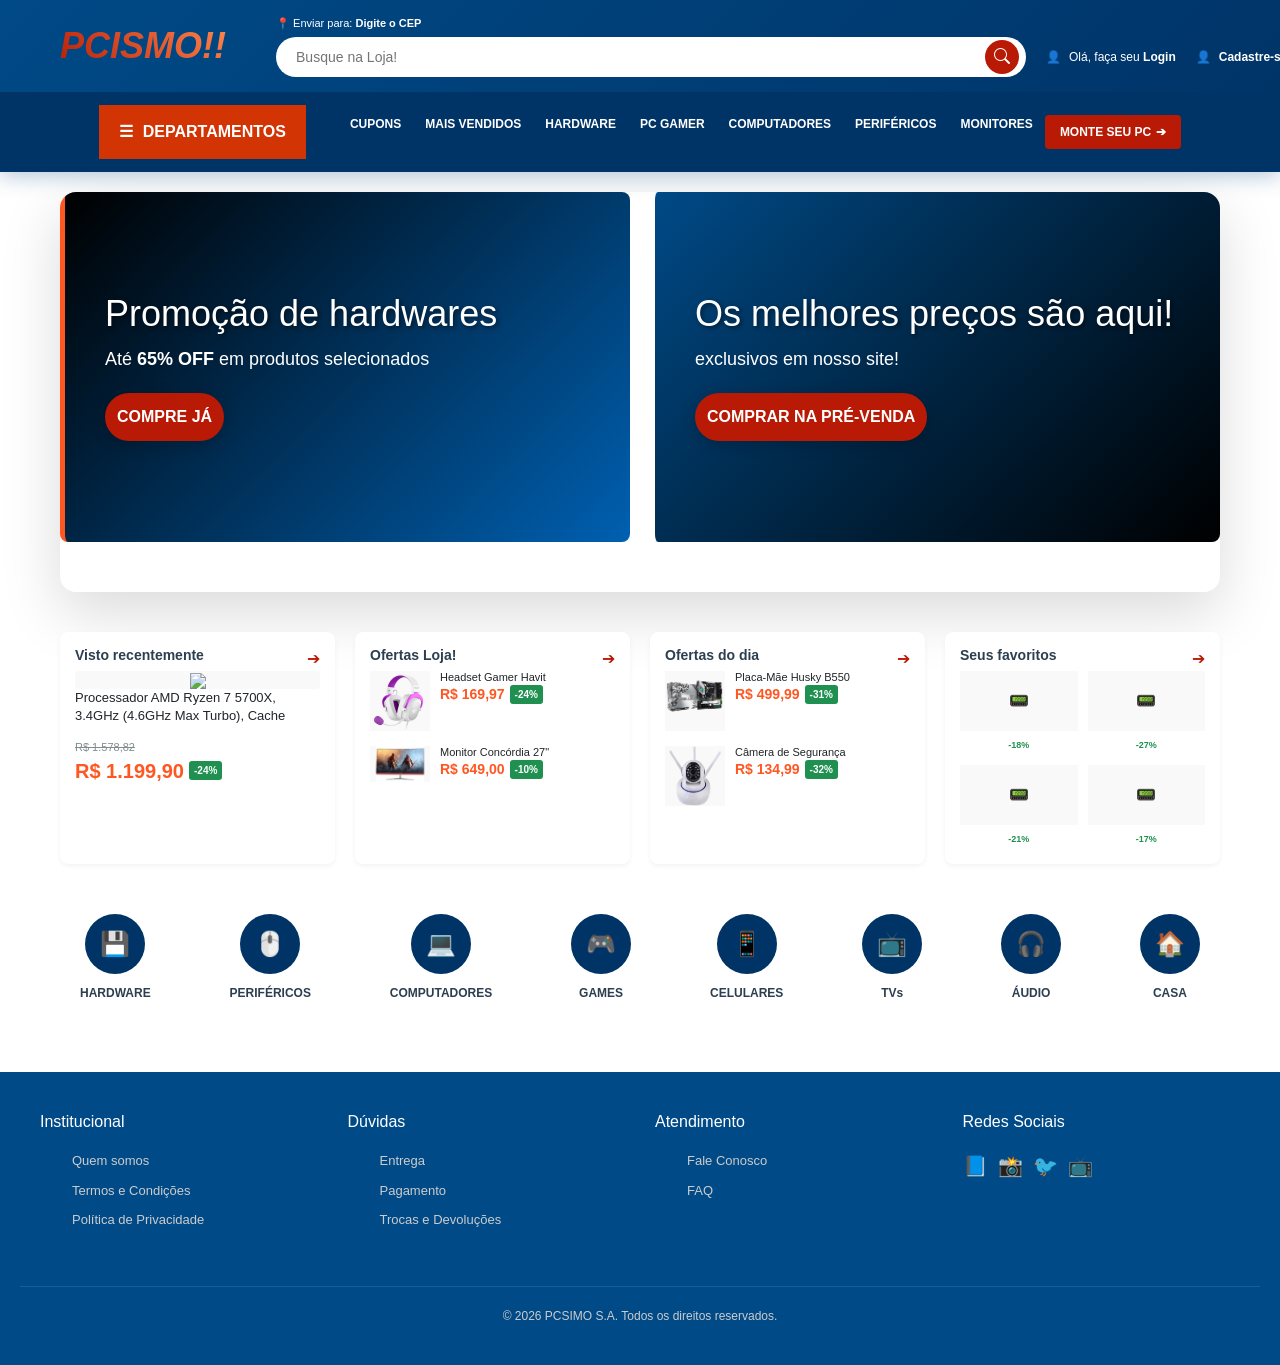
==== commit 2fab0c6d: "Estilização da mudança de cores do site index, das páginas de login e cadastro, correção de valores " ====
--- a/index.html
+++ b/index.html
@@ -68,17 +68,22 @@
                 <div class="banner banner-right">
                     <h2> Os melhores preços são aqui!</h2>
                     <p>exclusivos em nosso site!</p> <a href="#" class="btn-banner"
-                        style="background-color: var(--primary-blue);">COMPRAR NA PRÉ-VENDA</a>
-                </div>
-                <div class="banner banner-ninja">
-                    <h2>FESTIVAL DE CUPONS</h2>
-                    <p>Vem resgatar os melhores descontos</p> <a href="#" class="btn-banner"
-                        style="background-color: var(--primary-blue);">VEM RESGATAR</a>
+                        style="background-color: var(--primary-red);">COMPRAR NA PRÉ-VENDA</a>
+                </div>
+                <div class="banner banner-right">
+                    <h3>aqui temos tudo para te atender</h3>
+                    <p>do mais básico ao mais avançado</p> <a href="#" class="btn-banner"
+                        style="background-color: var(--primary-red);">COMPRAR NA PRÉ-VENDA</a>
+                </div>
+                        <div class="banner banner-teste 3">
+                        <h2>Outro slide</h2>
+                        <p>Outra descrição</p> <a href="#" class="btn-banner">BOTÃO</a>
+                </div>
                 </div>
             </div>
         </section> <section class="product-grid"> <div class="product-card">
                 <div class="card-header">
-                    <h3>Visto recentemente</h3> <span class="icon-arrow" style="color: var(--secondary-orange);"></span>
+                    <h3>Visto recentemente</h3> <span class="icon-arrow" style="color: var(--primary-red);"></span>
                 </div>
                 <div class="product-img">
                     <a href="pages/produto-processador.html">
@@ -94,7 +99,7 @@
                 </div>
             </div> <div class="product-card">
                 <div class="card-header">
-                    <h3>Ofertas Loja!</h3> <span class="icon-arrow" style="color: var(--secondary-orange);"></span>
+                    <h3>Ofertas Loja!</h3> <span class="icon-arrow" style="color: var(--primary-red);"></span>
                 </div>
                 <div style="display: flex; gap: 10px; margin-bottom: 15px;">
                     <div style="width: 60px; background: #f9f9f9;">
@@ -122,7 +127,7 @@
                 </div>
             </div> <div class="product-card">
                 <div class="card-header">
-                    <h3>Ofertas do dia</h3> <span class="icon-arrow" style="color: var(--secondary-orange);"></span>
+                    <h3>Ofertas do dia</h3> <span class="icon-arrow" style="color: var(--primary-red);"></span>
                 </div>
                 <div style="display: flex; gap: 10px; margin-bottom: 15px;">
                     <div style="width: 60px; height: 60px; background: #f9f9f9;">
@@ -150,7 +155,7 @@
                 </div>
             </div> <div class="product-card">
                 <div class="card-header">
-                    <h3>Seus favoritos</h3> <span class="icon-arrow" style="color: var(--secondary-orange);"></span>
+                    <h3>Seus favoritos</h3> <span class="icon-arrow" style="color: var(--primary-red);"></span>
                 </div>
                 <div class="grid-internal">
                     <div class="grid-item">
--- a/CSS/estilo.css
+++ b/CSS/estilo.css
@@ -43,7 +43,7 @@
         font-size: 36px !important;
         font-weight: 900; 
         font-style: italic;
-        background: linear-gradient(45deg, var(--secondary-orange), #ff8a50);
+        background: linear-gradient(45deg, var(--primary-red), #ff8a50);
         -webkit-background-clip: text;
         -webkit-text-fill-color: transparent;
         background-clip: text;
@@ -93,7 +93,7 @@
     left: 709px;
     top: 50%;
     transform: translateY(-50%);
-    background-color: var(--secondary-orange);
+    background-color: var(--primary-red);
     width: 34px;
     height: 34px;
     border-radius: 50%;
@@ -190,7 +190,7 @@
 }
 
 .monte-pc {
-    background-color: var(--secondary-orange);
+    background-color: var(--primary-red);
     padding: 8px 15px;
     border-radius: 4px;
     font-size: 12px;
@@ -218,7 +218,7 @@
 
 .carousel-container {
     display: flex;
-    width: calc(100% * 6 / 2);
+    width: calc(100% * 2 / 2);
     gap: 20px;
     height: 400px;
     animation: slideInfinite 30s infinite cubic-bezier(0.25, 0.46, 0.45, 0.94);
@@ -298,9 +298,9 @@
 }
 
 .btn-banner {
-    background-color: var(--secondary-orange);
-    color: white;
-    padding: 12px 30px;
+    background-color: var(--primary-red);
+    color: white;
+    padding: 12px;
     border-radius: 25px;
     text-decoration: none;
     font-weight: bold;
